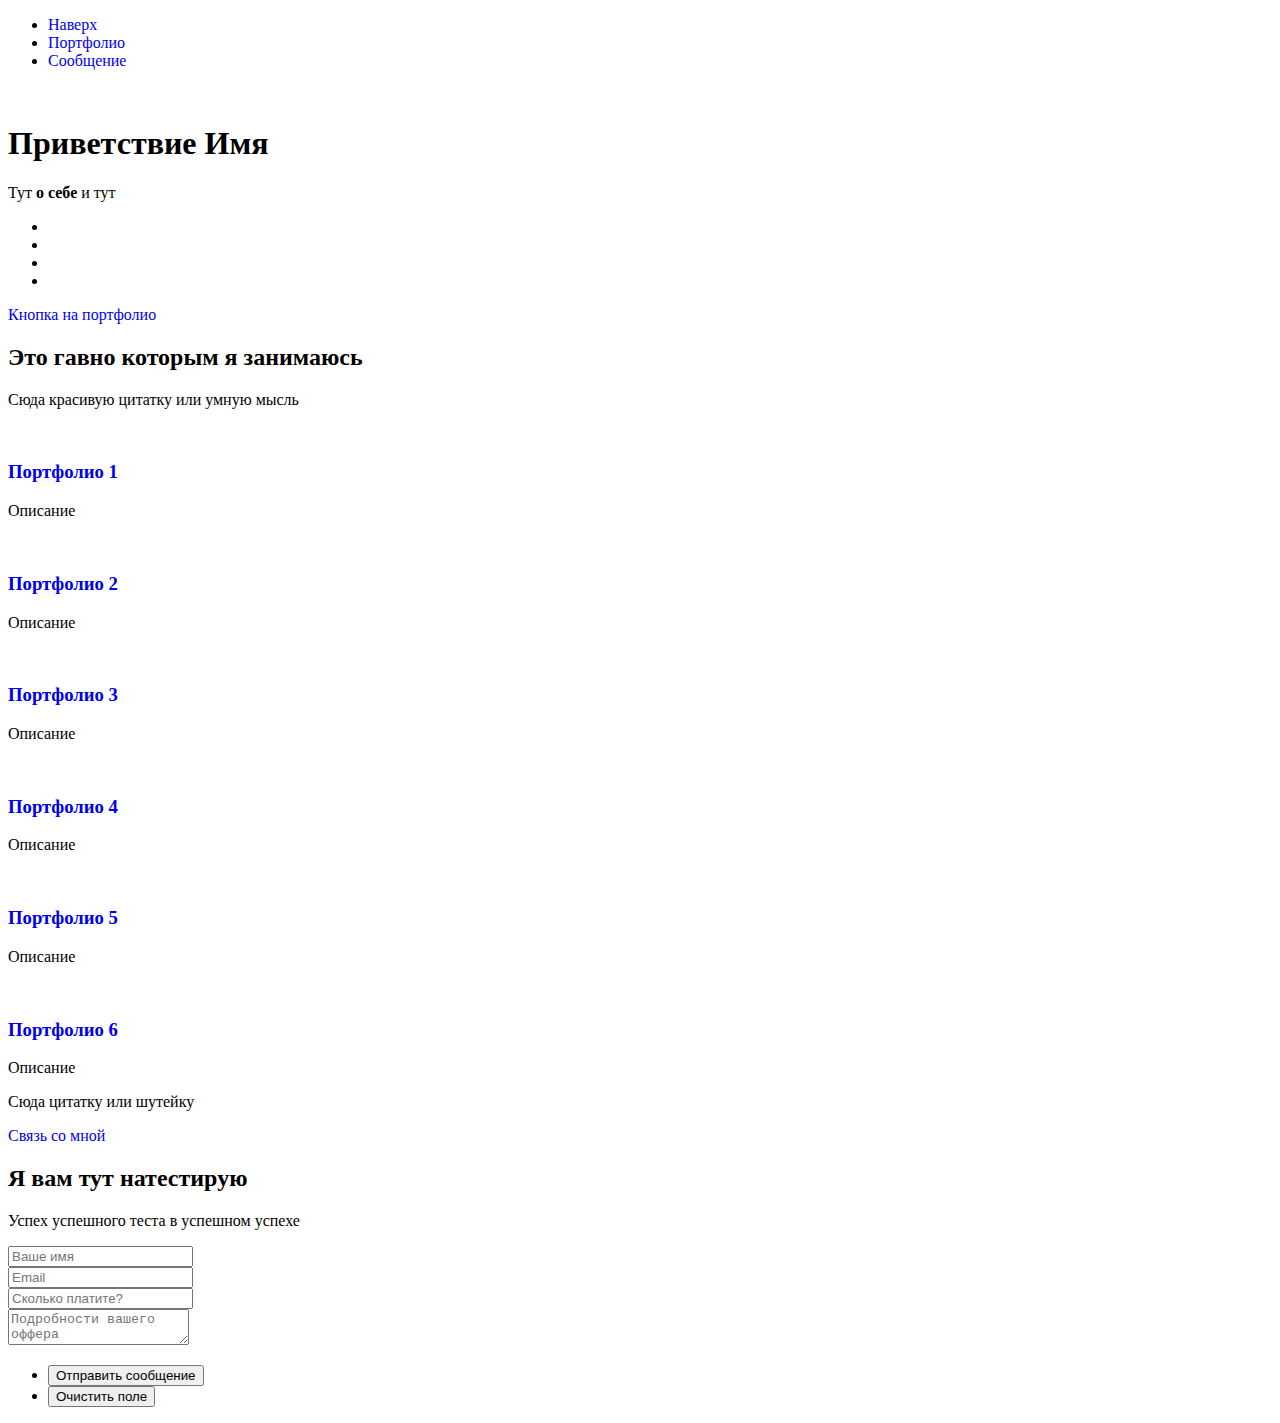
==== index.html @ ac63d782 "Add files via upload" ====
<!DOCTYPE HTML>

<html>
	<head>
		<title>Miniport by HTML5 UP</title>
		<meta charset="utf-8" />
		<meta name="viewport" content="width=device-width, initial-scale=1, user-scalable=no" />
		<link rel="stylesheet" href="assets/css/main.css" />
	</head>
	<body class="is-preload">
		<style>
			a { 
			 text-decoration: none; /* Отменяем подчеркивание у ссылки */
			} 
		   </style>
		<!-- Nav -->
			<nav id="nav">
				<ul class="container">
					<li><a href="#top">Наверх</a></li>
					<li><a href="#portfolio">Портфолио</a></li>
					<li><a href="#contact">Сообщение</a></li>
					
				</ul>
			</nav>

		<!-- Home -->
			<article id="top" class="wrapper style1">
				<div class="container">
					<div class="row">
						<div class="col-4 col-5-large col-12-medium">
							<span class="image fit"><img src="images/pic00.jpg" alt="" /></span>
						</div>
						<div class="col-8 col-7-large col-12-medium">
							<header>
								<h1>Приветствие <strong>Имя</strong></h1>
							</header>
							<p>Тут <strong>о себе</strong> и тут </p>
							
							<ul class="social">
								
								<li><a href="#" class="bx bxl-telegram"></a></li>
								<li><a href="#" class="bx bxl-whatsapp"></a></li>
								<li><a href="#" class="bx bxl-stack-overflow"></a></li>
								<li><a href="#" class="bx bxl-github"></a></li>
							</ul>

							<a href="#portfolio" class="button large scrolly">Кнопка на портфолио</a>
						</div>
					</div>
				</div>
			</article>

		<!-- Work -->
		


		<!-- Portfolio -->
			<article id="portfolio" class="wrapper style3">
				<div class="container">
					<header>
						<h2>Это гавно которым я занимаюсь</h2>
						<p>Сюда красивую цитатку или умную мысль</p>
					</header>
					<div class="row">
						<div class="col-4 col-6-medium col-12-small">
							<article class="box style2">
								<a href="#" class="image featured"><img src="images/pic01.jpg" alt="" /></a>
								<h3><a href="#">Портфолио 1</a></h3>
								<p>Описание</p>
							</article>
						</div>
						<div class="col-4 col-6-medium col-12-small">
							<article class="box style2">
								<a href="#" class="image featured"><img src="images/pic02.jpg" alt="" /></a>
								<h3><a href="#">Портфолио 2</a></h3>
								<p>Описание</p>
							</article>
						</div>
						<div class="col-4 col-6-medium col-12-small">
							<article class="box style2">
								<a href="#" class="image featured"><img src="images/pic03.jpg" alt="" /></a>
								<h3><a href="#">Портфолио 3</a></h3>
								<p>Описание</p>
							</article>
						</div>
						<div class="col-4 col-6-medium col-12-small">
							<article class="box style2">
								<a href="#" class="image featured"><img src="images/pic04.jpg" alt="" /></a>
								<h3><a href="#">Портфолио 4</a></h3>
								<p>Описание</p>
							</article>
						</div>
						<div class="col-4 col-6-medium col-12-small">
							<article class="box style2">
								<a href="#" class="image featured"><img src="images/pic05.jpg" alt="" /></a>
								<h3><a href="#">Портфолио 5</a></h3>
								<p>Описание</p>
							</article>
						</div>
						<div class="col-4 col-6-medium col-12-small">
							<article class="box style2">
								<a href="#" class="image featured"><img src="images/pic06.jpg" alt="" /></a>
								<h3><a href="#">Портфолио 6</a></h3>
								<p>Описание</p>
							</article>
						</div>
					</div>
					<footer>
						<p>Сюда цитатку или шутейку</p>
						<a href="#contact" class="button large scrolly">Связь со мной</a>
					</footer>
				</div>
			</article>

		<!-- Contact -->
			<article id="contact" class="wrapper style4">
				<div class="container medium">
					<header>
						<h2>Я вам тут натестирую</h2>
						<p>Успех успешного теста в успешном успехе</p>
					</header>
					<div class="row">
						<div class="col-12">
							<form method="post" action="#">
								<div class="row">
									<div class="col-6 col-12-small">
										<input type="text" name="name" id="name" placeholder="Ваше имя" />
									</div>
									<div class="col-6 col-12-small">
										<input type="text" name="email" id="email" placeholder="Email" />
									</div>
									<div class="col-12">
										<input type="text" name="Subject" id="subject" placeholder="Сколько платите?" />
									</div>
									<div class="col-12">
										<textarea name="message" id="message" placeholder="Подробности вашего оффера"></textarea>
									</div>
									<div class="col-12">
										<ul class="actions">
											<li><input type="submit" value="Отправить сообщение" /></li>
											<li><input type="reset" value="Очистить поле" class="alt" /></li>
										</ul>
									</div>
								</div>
							</form>
						</div>
						

								
						
								
								
								<link href="C:\Users\p3ek4\OneDrive\Рабочий стол\Ver1Stage\boxicons-2.1.4\css\boxicons.min.css" rel='stylesheet'>
								<!--
								<li><a href="#" class="icon solid fa-rss"><span>RSS</span></a></li>
								<li><a href="#" class="icon brands fa-instagram"><span>Instagram</span></a></li>
								<li><a href="#" class="icon brands fa-foursquare"><span>Foursquare</span></a></li>
								<li><a href="#" class="icon brands fa-skype"><span>Skype</span></a></li>
								<li><a href="#" class="icon brands fa-soundcloud"><span>Soundcloud</span></a></li>
								<li><a href="#" class="icon brands fa-youtube"><span>YouTube</span></a></li>
								<li><a href="#" class="icon brands fa-blogger"><span>Blogger</span></a></li>
								<li><a href="#" class="icon brands fa-flickr"><span>Flickr</span></a></li>
								<li><a href="#" class="icon brands fa-vimeo"><span>Vimeo</span></a></li>
								-->
							</ul>
							
						</div>
					</div>
					
				</div>
			</article>

		<!-- Scripts -->
			<script src="assets/js/jquery.min.js"></script>
			<script src="assets/js/jquery.scrolly.min.js"></script>
			<script src="assets/js/browser.min.js"></script>
			<script src="assets/js/breakpoints.min.js"></script>
			<script src="assets/js/util.js"></script>
			<script src="assets/js/main.js"></script>
			<script src="assets/js/boxicons.js"></script>
			

	</body>
</html>
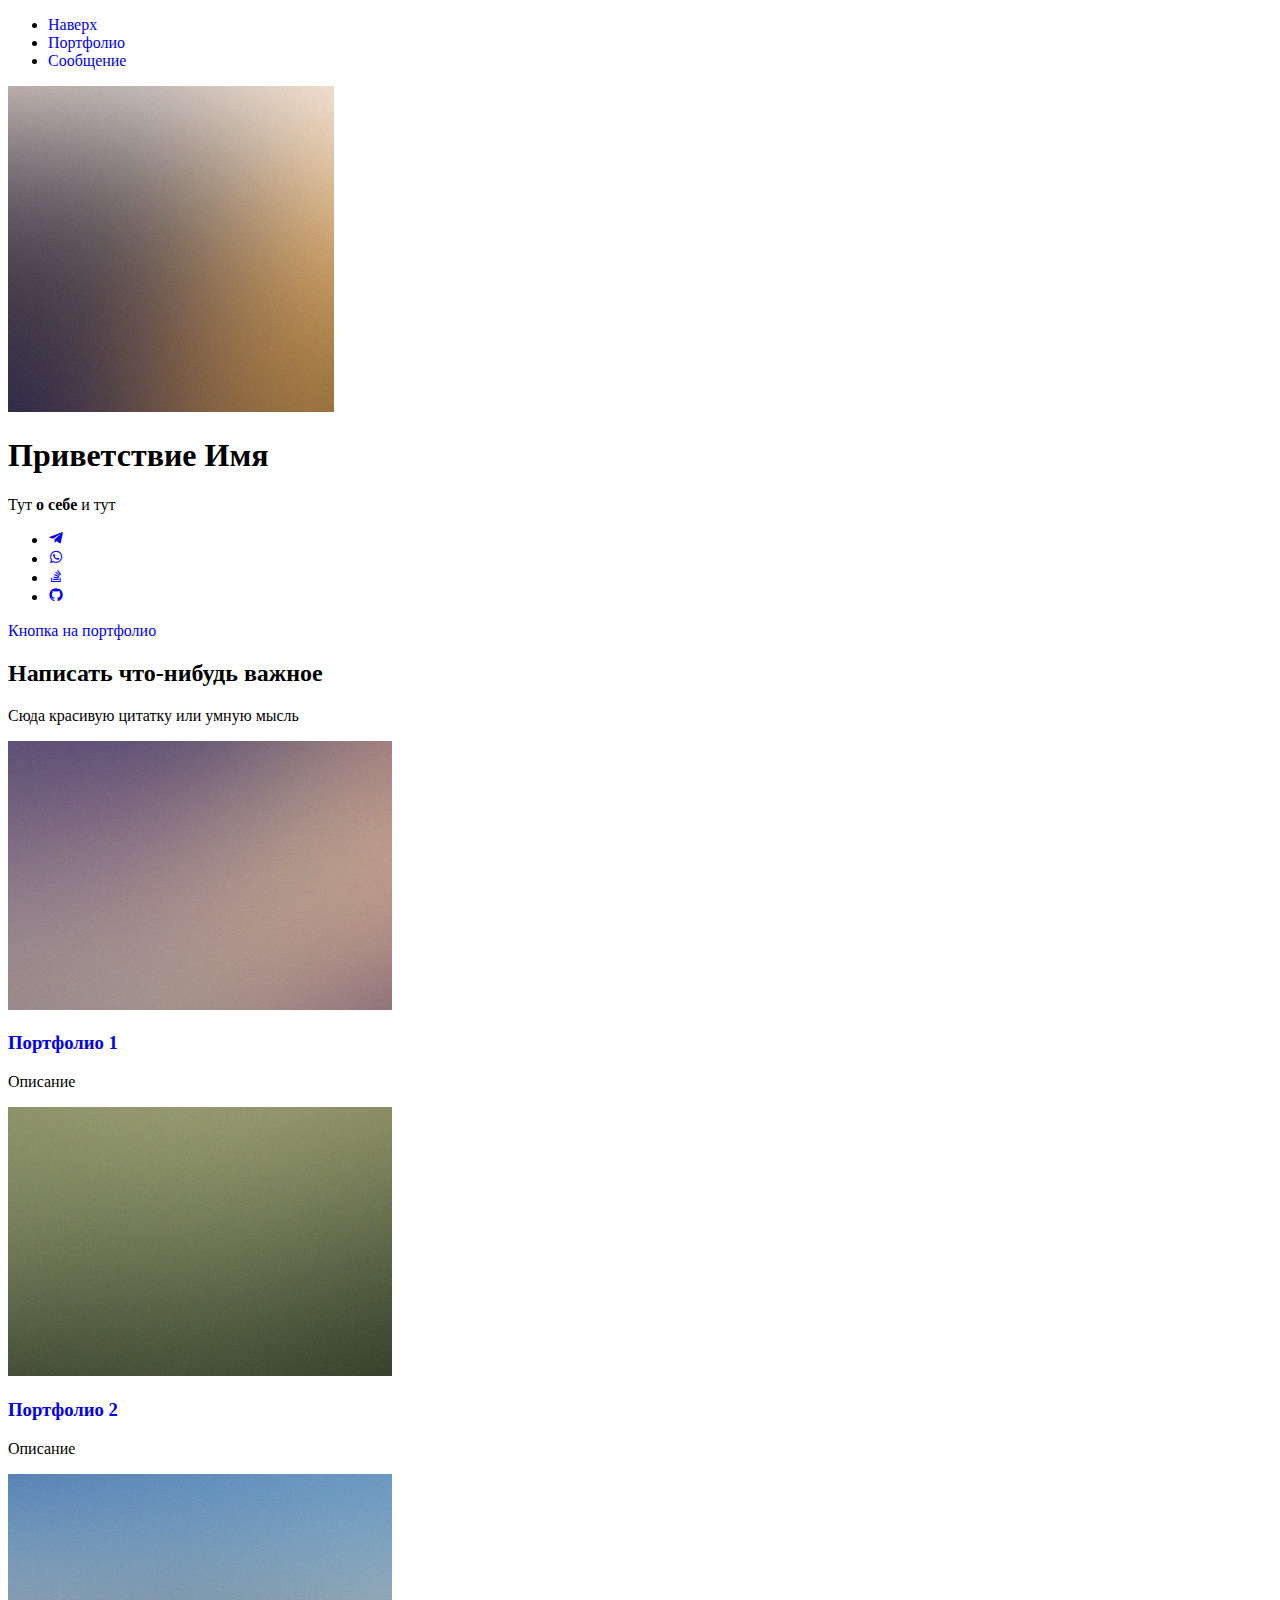
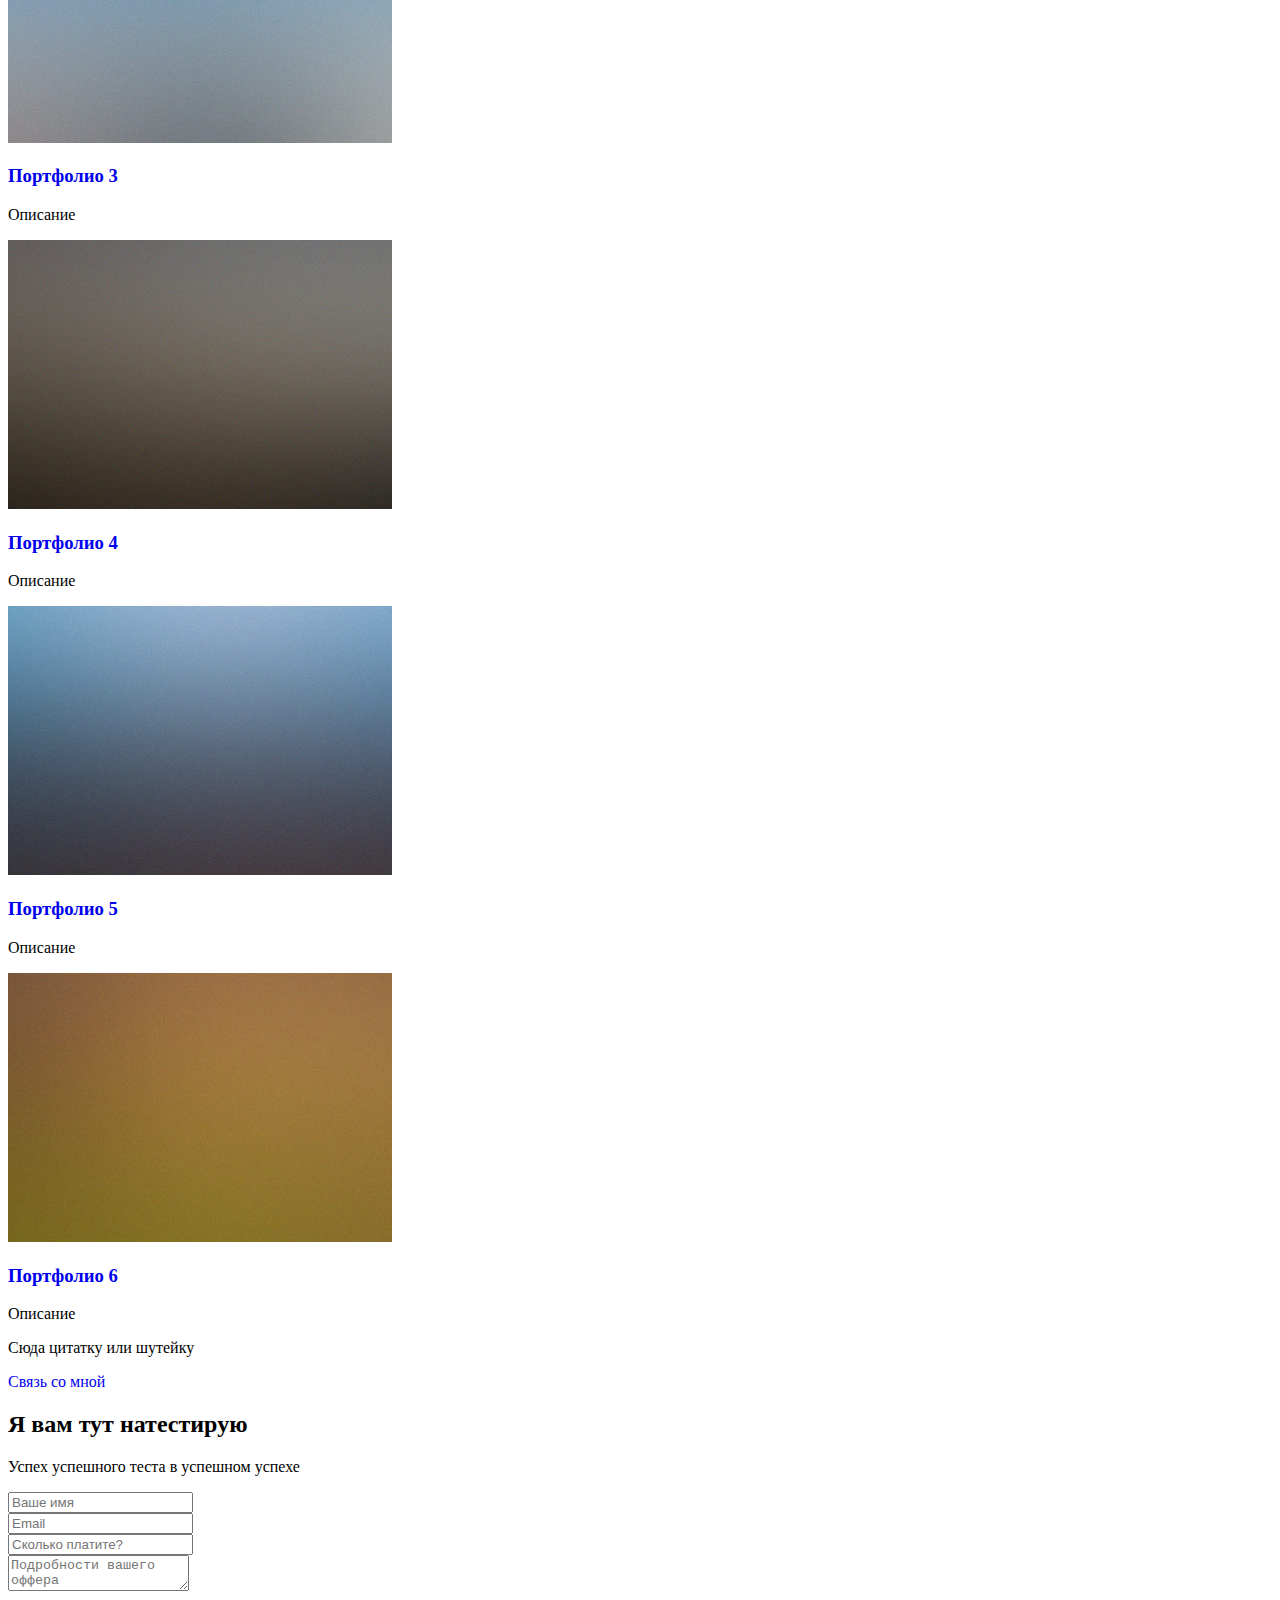
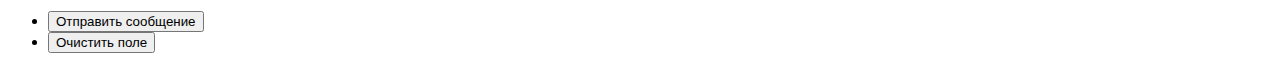
==== commit 7ecce3bf: "Update index.html" ====
--- a/index.html
+++ b/index.html
@@ -2,7 +2,10 @@
 
 <html>
 	<head>
-		<title>Miniport by HTML5 UP</title>
+		
+			<link rel="icon" href="favicon.ico"><!-- 32×32 -->
+		  
+		<title>Igor Akh - QA</title>
 		<meta charset="utf-8" />
 		<meta name="viewport" content="width=device-width, initial-scale=1, user-scalable=no" />
 		<link rel="stylesheet" href="assets/css/main.css" />
@@ -58,7 +61,7 @@
 			<article id="portfolio" class="wrapper style3">
 				<div class="container">
 					<header>
-						<h2>Это гавно которым я занимаюсь</h2>
+						<h2>Написать что-нибудь важное</h2>
 						<p>Сюда красивую цитатку или умную мысль</p>
 					</header>
 					<div class="row">
@@ -150,7 +153,7 @@
 						
 								
 								
-								<link href="C:\Users\p3ek4\OneDrive\Рабочий стол\Ver1Stage\boxicons-2.1.4\css\boxicons.min.css" rel='stylesheet'>
+								<link href="boxicons-2.1.4\css\boxicons.min.css" rel='stylesheet'>
 								<!--
 								<li><a href="#" class="icon solid fa-rss"><span>RSS</span></a></li>
 								<li><a href="#" class="icon brands fa-instagram"><span>Instagram</span></a></li>
@@ -181,4 +184,4 @@
 			
 
 	</body>
-</html>+</html>
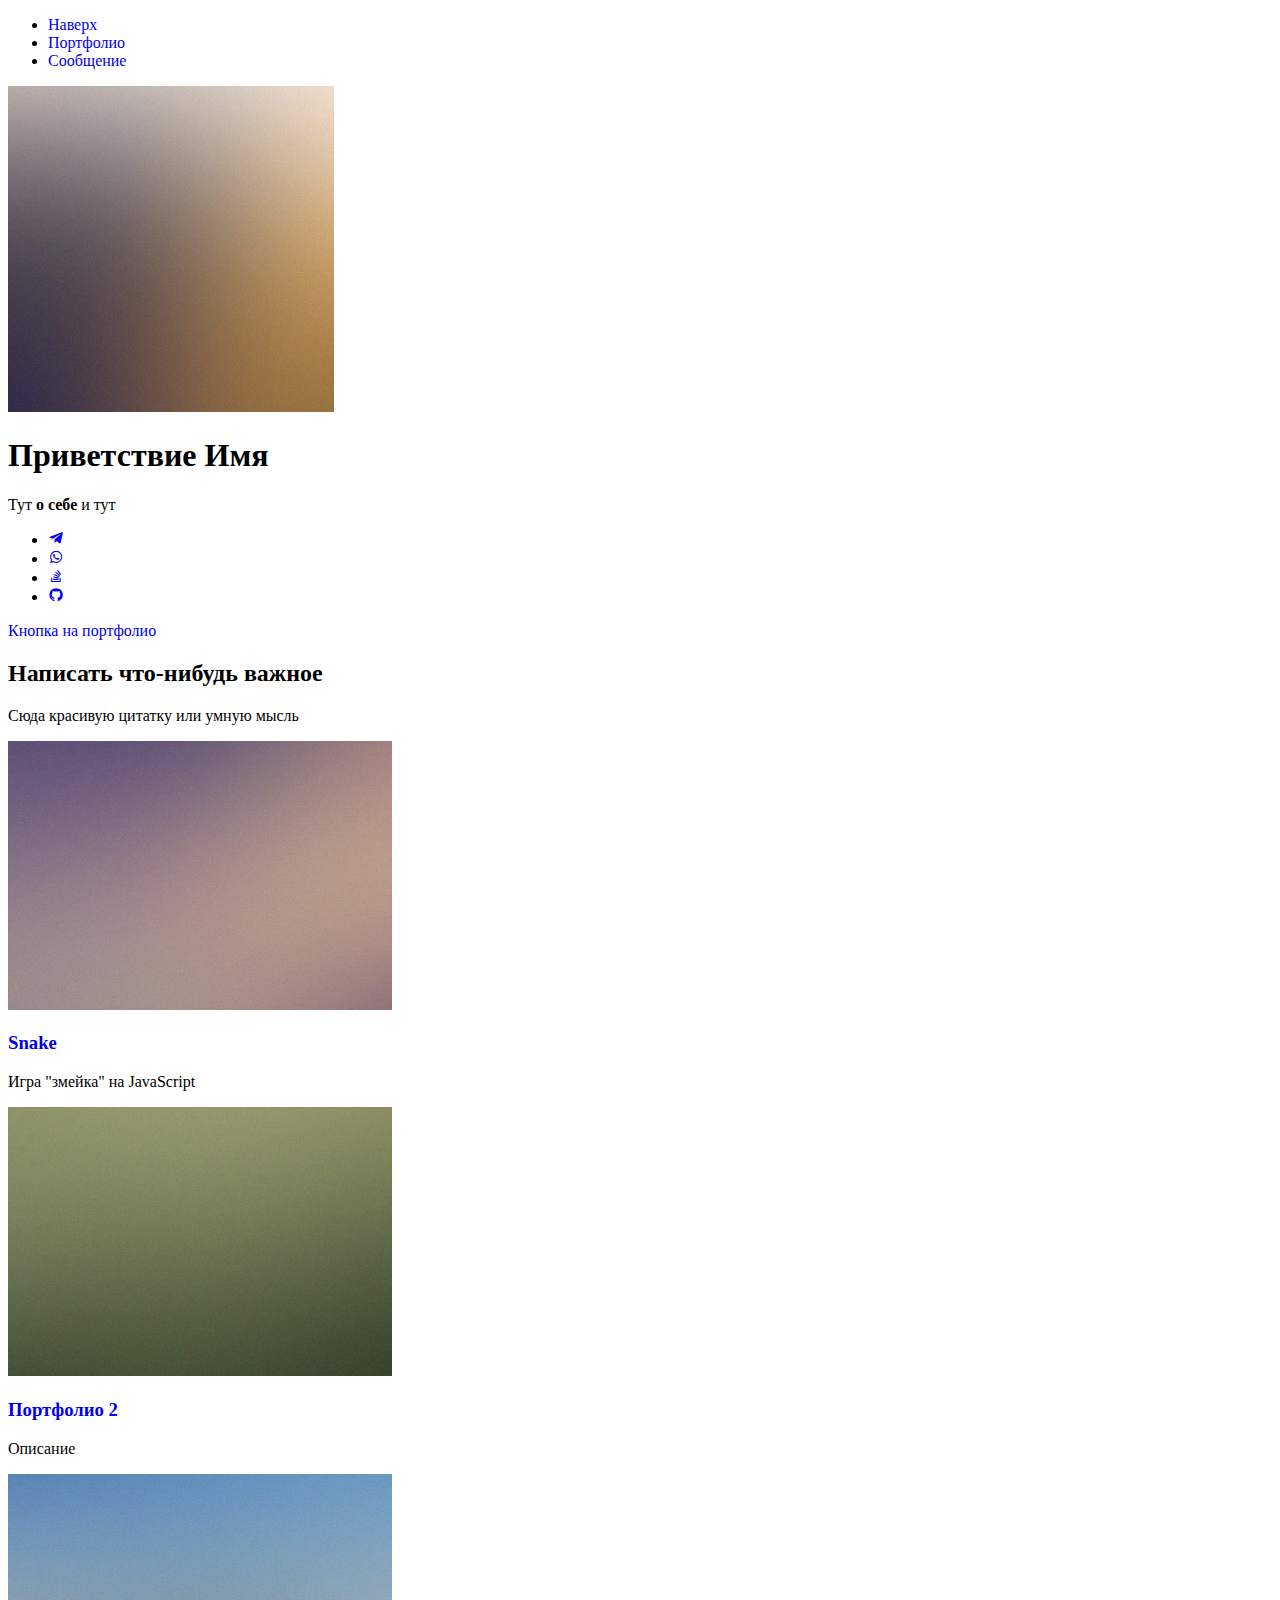
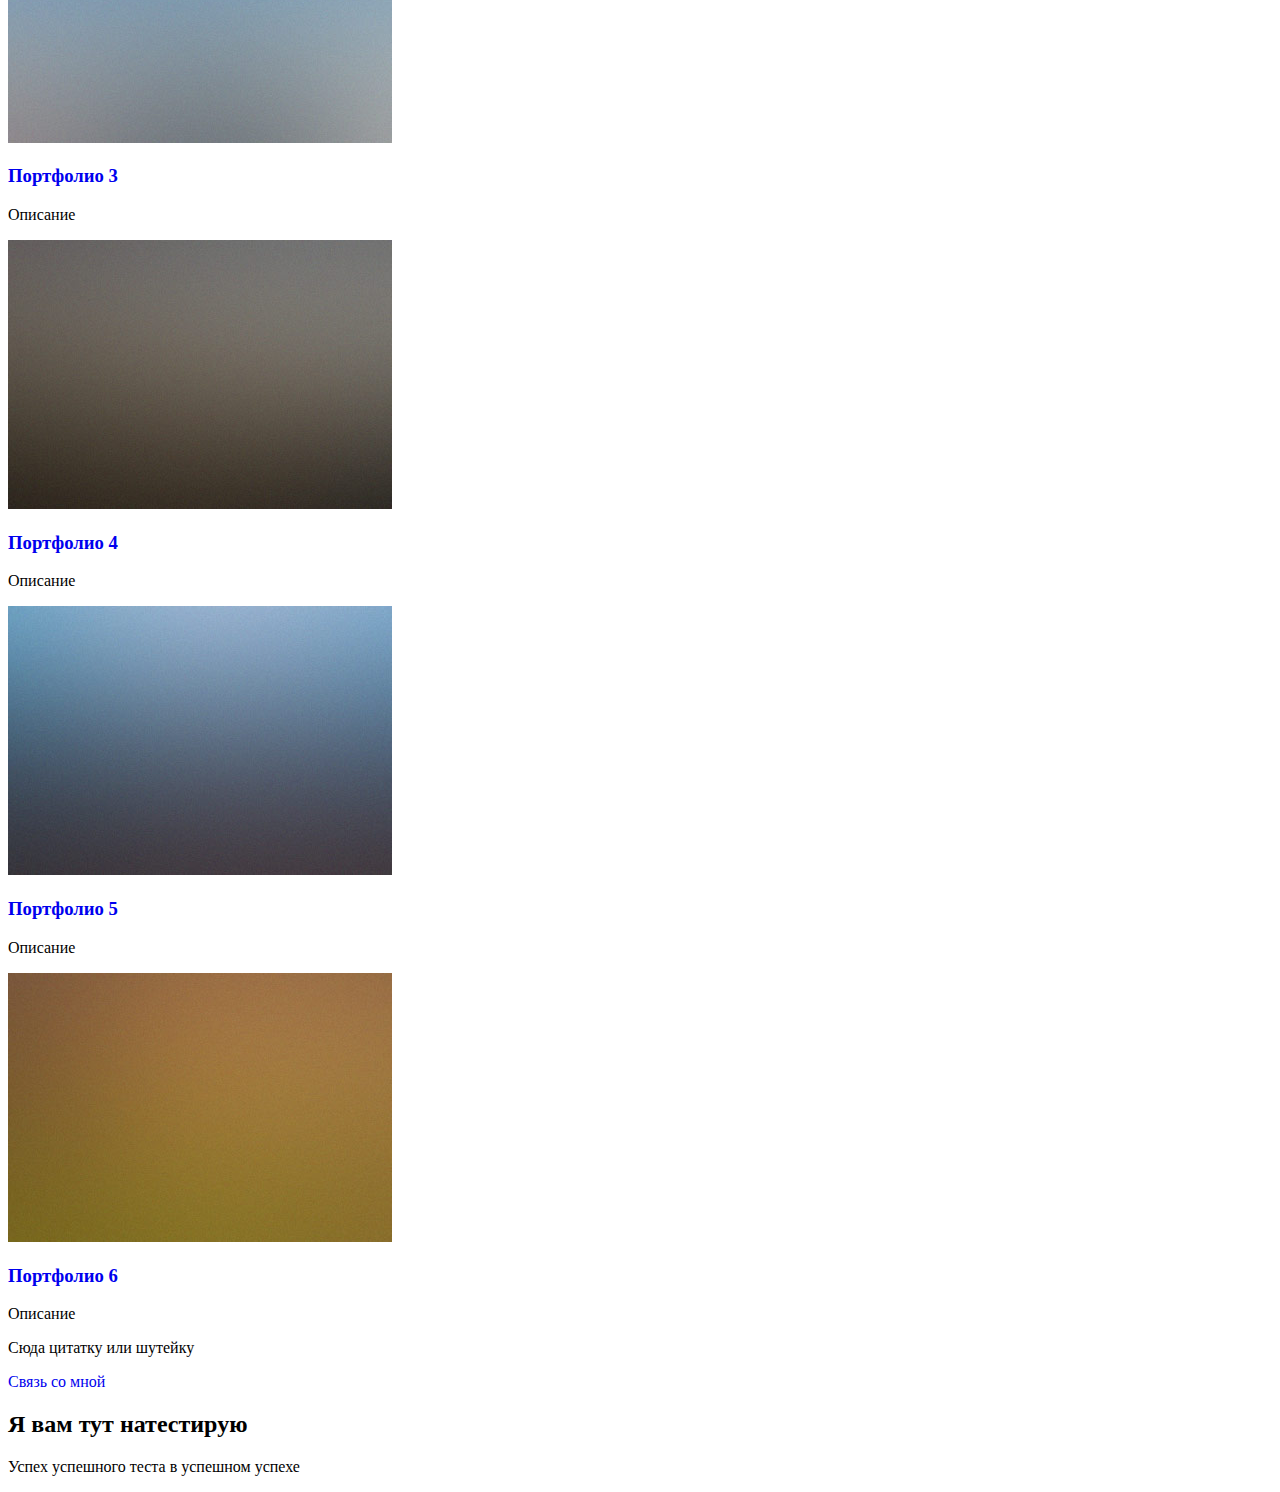
==== commit 6ab2257b: "ver3" ====
--- a/index.html
+++ b/index.html
@@ -3,12 +3,29 @@
 <html>
 	<head>
 		
-			<link rel="icon" href="favicon.ico"><!-- 32×32 -->
+		<link rel="icon" href="favicon.ico"><!-- 32×32 -->
 		  
 		<title>Igor Akh - QA</title>
 		<meta charset="utf-8" />
 		<meta name="viewport" content="width=device-width, initial-scale=1, user-scalable=no" />
 		<link rel="stylesheet" href="assets/css/main.css" />
+		<!-- Yandex.Metrika counter -->
+<script type="text/javascript" >
+   (function(m,e,t,r,i,k,a){m[i]=m[i]||function(){(m[i].a=m[i].a||[]).push(arguments)};
+   m[i].l=1*new Date();
+   for (var j = 0; j < document.scripts.length; j++) {if (document.scripts[j].src === r) { return; }}
+   k=e.createElement(t),a=e.getElementsByTagName(t)[0],k.async=1,k.src=r,a.parentNode.insertBefore(k,a)})
+   (window, document, "script", "https://mc.yandex.ru/metrika/tag.js", "ym");
+
+   ym(93411549, "init", {
+        clickmap:true,
+        trackLinks:true,
+        accurateTrackBounce:true,
+        webvisor:true
+   });
+</script>
+<noscript><div><img src="https://mc.yandex.ru/watch/93411549" style="position:absolute; left:-9999px;" alt="" /></div></noscript>
+<!-- /Yandex.Metrika counter -->
 	</head>
 	<body class="is-preload">
 		<style>
@@ -41,10 +58,10 @@
 							
 							<ul class="social">
 								
-								<li><a href="#" class="bx bxl-telegram"></a></li>
-								<li><a href="#" class="bx bxl-whatsapp"></a></li>
+								<li><a href="https://t.me/pe3k4bo0" class="bx bxl-telegram"></a></li>
+								<li><a href="https://wa.me/79990596606" class="bx bxl-whatsapp"></a></li>
 								<li><a href="#" class="bx bxl-stack-overflow"></a></li>
-								<li><a href="#" class="bx bxl-github"></a></li>
+								<li><a href="https://github.com/IgorAkh-QA" class="bx bxl-github"></a></li>
 							</ul>
 
 							<a href="#portfolio" class="button large scrolly">Кнопка на портфолио</a>
@@ -60,6 +77,7 @@
 		<!-- Portfolio -->
 			<article id="portfolio" class="wrapper style3">
 				<div class="container">
+					
 					<header>
 						<h2>Написать что-нибудь важное</h2>
 						<p>Сюда красивую цитатку или умную мысль</p>
@@ -67,9 +85,9 @@
 					<div class="row">
 						<div class="col-4 col-6-medium col-12-small">
 							<article class="box style2">
-								<a href="#" class="image featured"><img src="images/pic01.jpg" alt="" /></a>
-								<h3><a href="#">Портфолио 1</a></h3>
-								<p>Описание</p>
+								<a href="snake.html" class="image featured"><img src="images/pic01.jpg" alt="" /></a>
+								<h3><a href="snake.html">Snake</a></h3>
+								<p>Игра "змейка" на JavaScript</p>
 							</article>
 						</div>
 						<div class="col-4 col-6-medium col-12-small">
@@ -122,38 +140,8 @@
 						<h2>Я вам тут натестирую</h2>
 						<p>Успех успешного теста в успешном успехе</p>
 					</header>
-					<div class="row">
-						<div class="col-12">
-							<form method="post" action="#">
-								<div class="row">
-									<div class="col-6 col-12-small">
-										<input type="text" name="name" id="name" placeholder="Ваше имя" />
-									</div>
-									<div class="col-6 col-12-small">
-										<input type="text" name="email" id="email" placeholder="Email" />
-									</div>
-									<div class="col-12">
-										<input type="text" name="Subject" id="subject" placeholder="Сколько платите?" />
-									</div>
-									<div class="col-12">
-										<textarea name="message" id="message" placeholder="Подробности вашего оффера"></textarea>
-									</div>
-									<div class="col-12">
-										<ul class="actions">
-											<li><input type="submit" value="Отправить сообщение" /></li>
-											<li><input type="reset" value="Очистить поле" class="alt" /></li>
-										</ul>
-									</div>
-								</div>
-							</form>
-						</div>
-						
-
-								
-						
-								
-								
-								<link href="boxicons-2.1.4\css\boxicons.min.css" rel='stylesheet'>
+					
+						<link href="boxicons-2.1.4\css\boxicons.min.css" rel='stylesheet'>
 								<!--
 								<li><a href="#" class="icon solid fa-rss"><span>RSS</span></a></li>
 								<li><a href="#" class="icon brands fa-instagram"><span>Instagram</span></a></li>
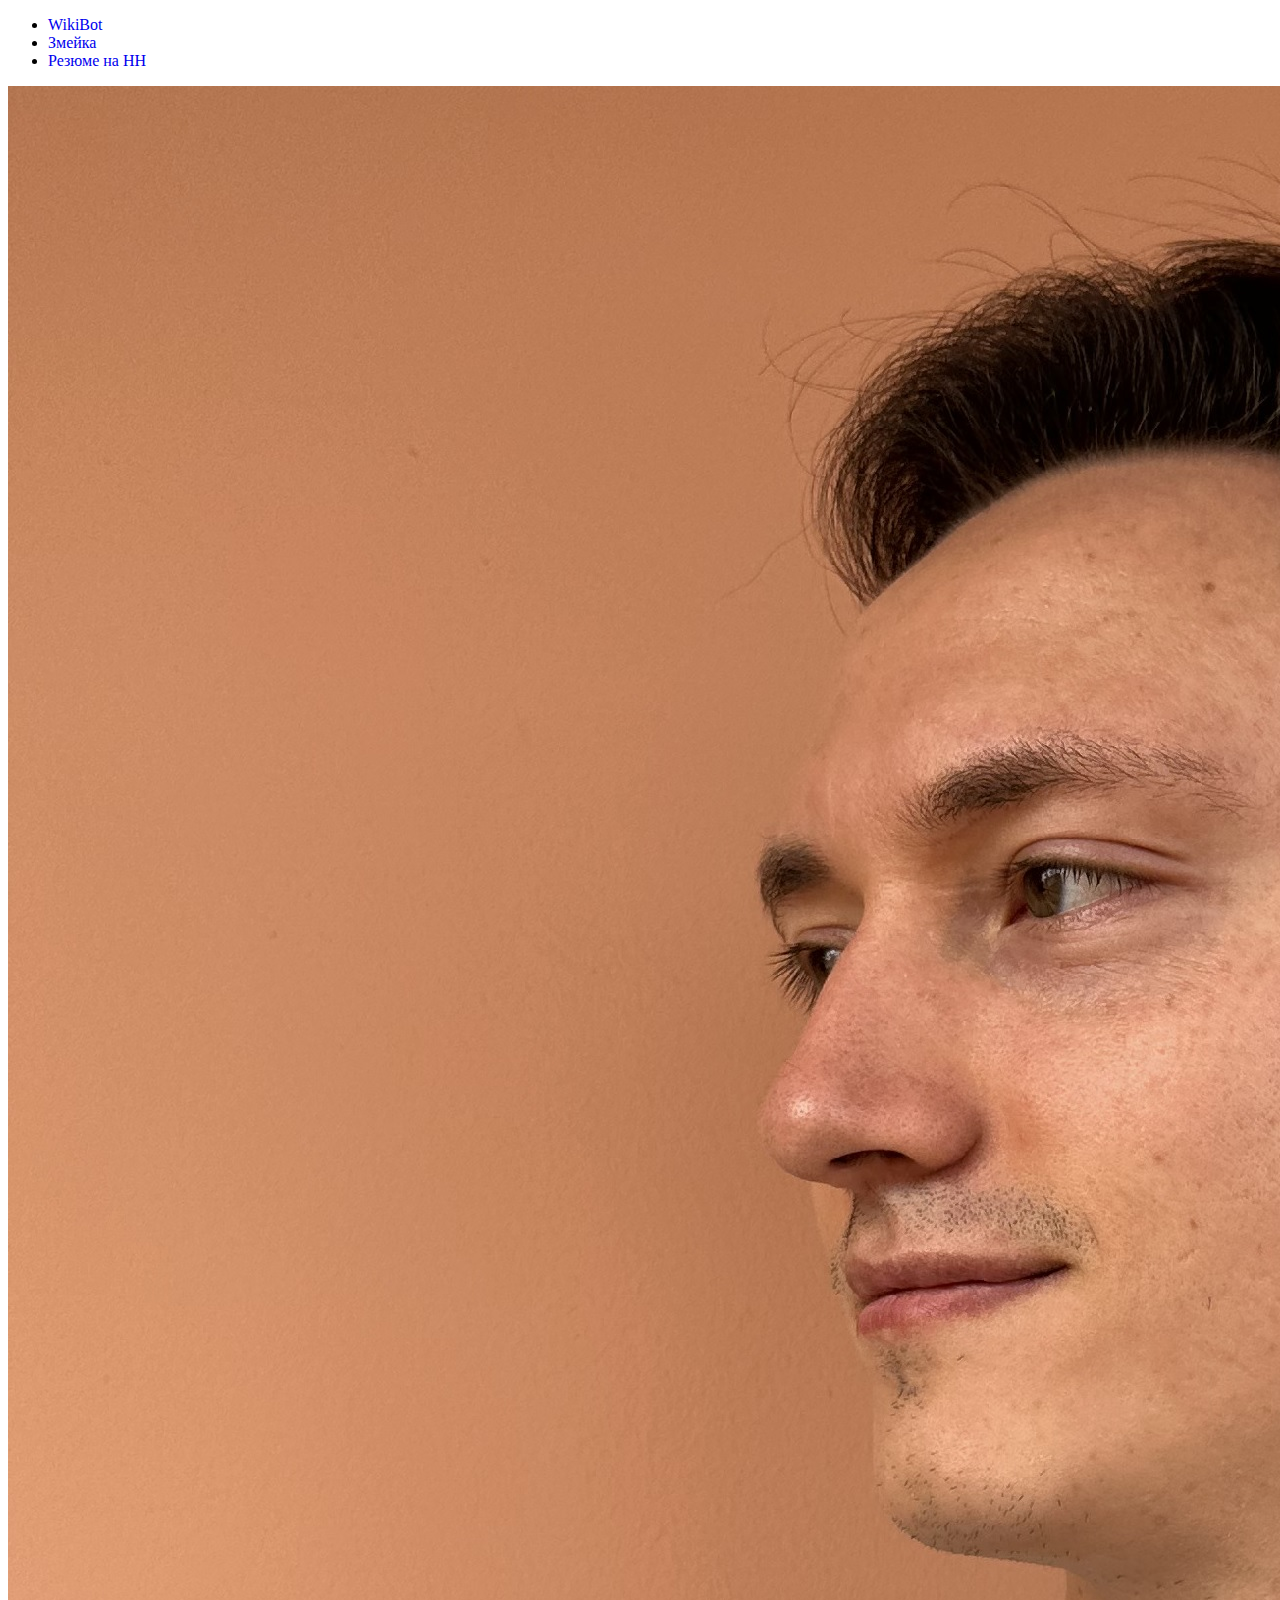
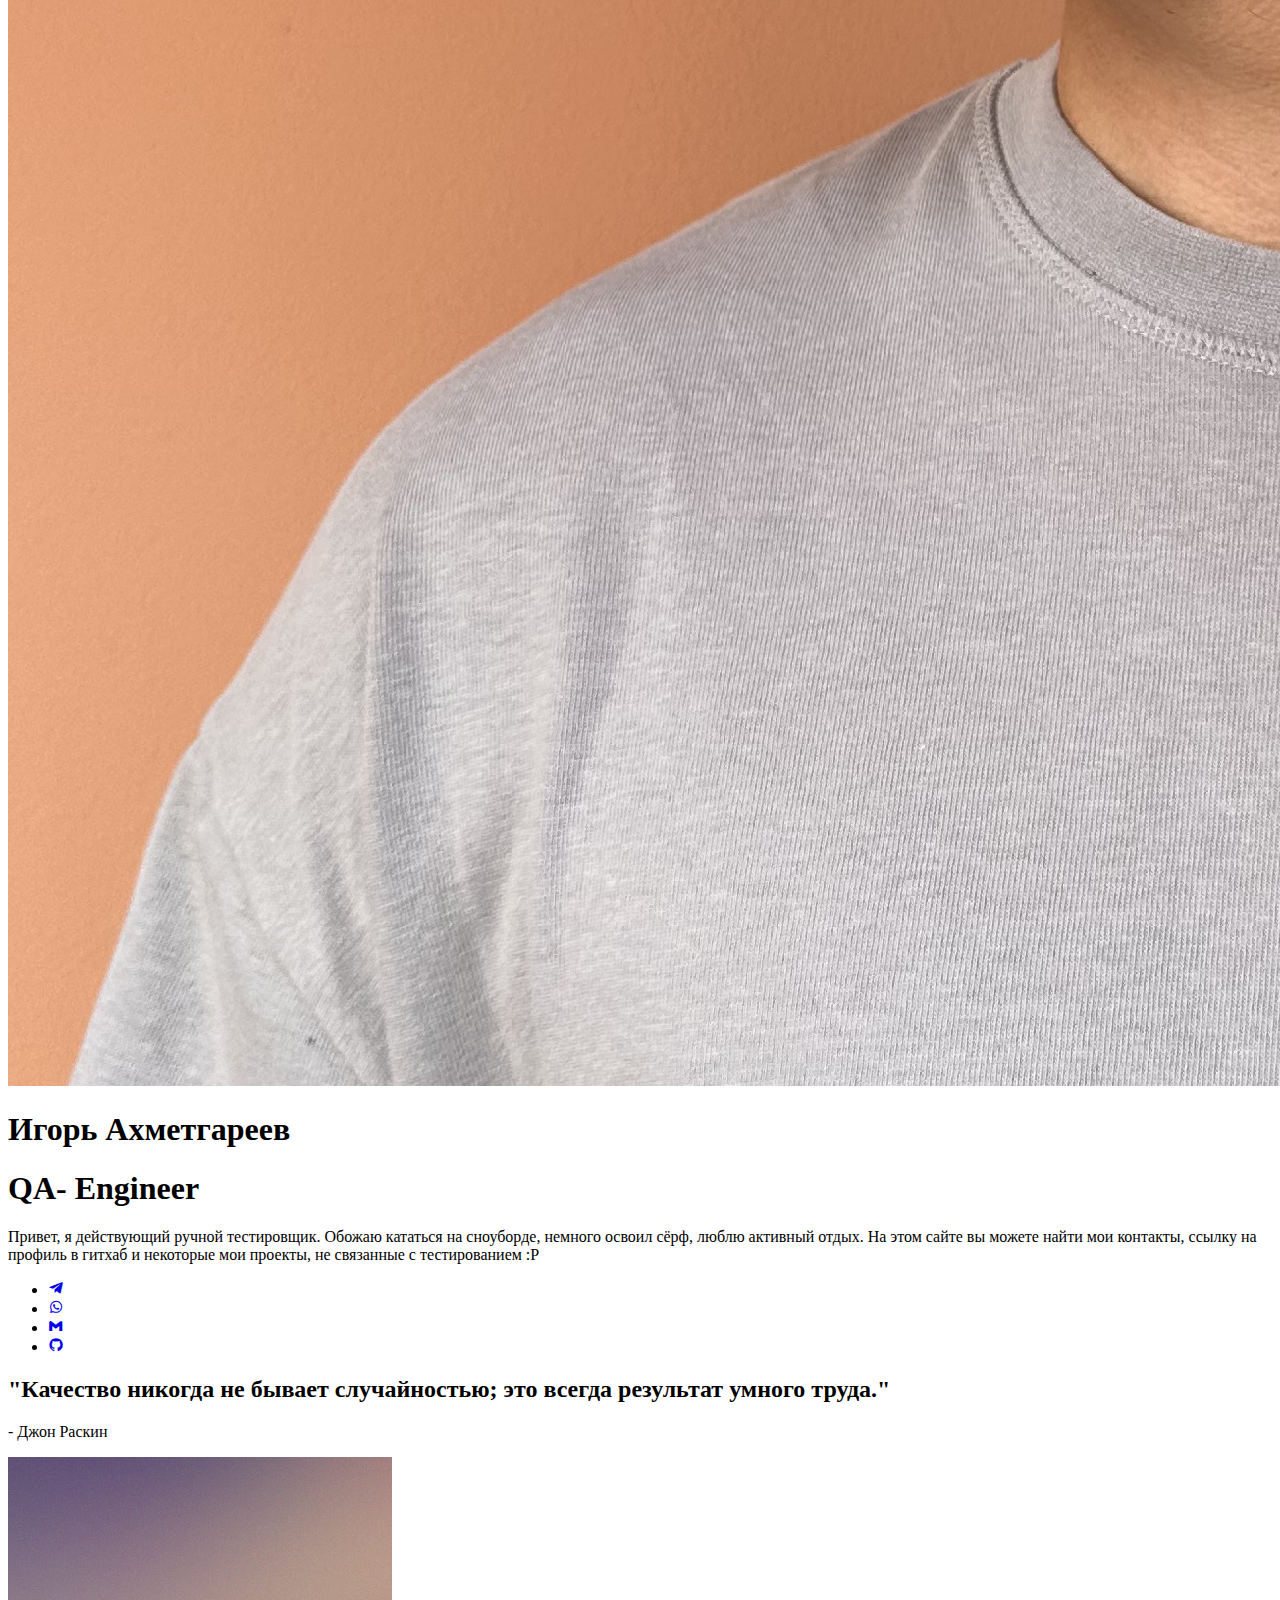
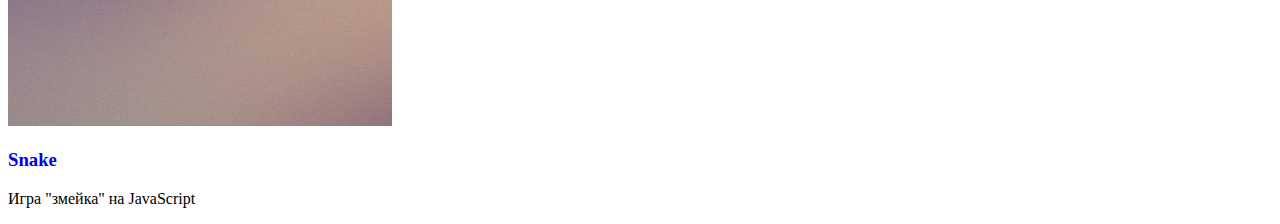
==== commit af2c328a: "edit photo" ====
--- a/index.html
+++ b/index.html
@@ -36,9 +36,9 @@
 		<!-- Nav -->
 			<nav id="nav">
 				<ul class="container">
-					<li><a href="#top">Наверх</a></li>
-					<li><a href="#portfolio">Портфолио</a></li>
-					<li><a href="#contact">Сообщение</a></li>
+					<li><a href="https://t.me/IgorQA_GlossaryBot">WikiBot</a></li>
+					<li><a href="#portfolio">Змейка</a></li>
+					<li><a href="https://hh.ru/resume/c0a68a6fff0bfd0da30039ed1f6d4a35557a52">Резюме на HH</a></li>
 					
 				</ul>
 			</nav>
@@ -52,19 +52,22 @@
 						</div>
 						<div class="col-8 col-7-large col-12-medium">
 							<header>
-								<h1>Приветствие <strong>Имя</strong></h1>
+								<h1>Игорь Ахметгареев </h1>
+								<h1><strong>QA- Engineer</strong></h1>
 							</header>
-							<p>Тут <strong>о себе</strong> и тут </p>
+							<p>Привет, я действующий ручной тестировщик.  Обожаю кататься на сноуборде, немного освоил сёрф, люблю активный отдых. На этом сайте вы можете найти мои контакты, ссылку на профиль в гитхаб и некоторые мои проекты, не связанные с тестированием :P
+
+							</p>
 							
 							<ul class="social">
 								
-								<li><a href="https://t.me/pe3k4bo0" class="bx bxl-telegram"></a></li>
+								<li><a href="https://t.me/Akh_Igor" class="bx bxl-telegram"></a></li>
 								<li><a href="https://wa.me/79990596606" class="bx bxl-whatsapp"></a></li>
-								<li><a href="#" class="bx bxl-stack-overflow"></a></li>
+								<li><a href="mailto:igor.akhmetgareev@gmail.com" class='bx bxl-gmail'></a></li>
 								<li><a href="https://github.com/IgorAkh-QA" class="bx bxl-github"></a></li>
 							</ul>
 
-							<a href="#portfolio" class="button large scrolly">Кнопка на портфолио</a>
+							
 						</div>
 					</div>
 				</div>
@@ -79,67 +82,24 @@
 				<div class="container">
 					
 					<header>
-						<h2>Написать что-нибудь важное</h2>
-						<p>Сюда красивую цитатку или умную мысль</p>
+						<h2>"Качество никогда не бывает случайностью; это всегда результат умного труда."</h2>
+						<p>- Джон Раскин</p>
 					</header>
 					<div class="row">
-						<div class="col-4 col-6-medium col-12-small">
+						<div class="col-5 col-6-medium col-12-small">
 							<article class="box style2">
 								<a href="snake.html" class="image featured"><img src="images/pic01.jpg" alt="" /></a>
 								<h3><a href="snake.html">Snake</a></h3>
 								<p>Игра "змейка" на JavaScript</p>
 							</article>
 						</div>
-						<div class="col-4 col-6-medium col-12-small">
-							<article class="box style2">
-								<a href="#" class="image featured"><img src="images/pic02.jpg" alt="" /></a>
-								<h3><a href="#">Портфолио 2</a></h3>
-								<p>Описание</p>
-							</article>
-						</div>
-						<div class="col-4 col-6-medium col-12-small">
-							<article class="box style2">
-								<a href="#" class="image featured"><img src="images/pic03.jpg" alt="" /></a>
-								<h3><a href="#">Портфолио 3</a></h3>
-								<p>Описание</p>
-							</article>
-						</div>
-						<div class="col-4 col-6-medium col-12-small">
-							<article class="box style2">
-								<a href="#" class="image featured"><img src="images/pic04.jpg" alt="" /></a>
-								<h3><a href="#">Портфолио 4</a></h3>
-								<p>Описание</p>
-							</article>
-						</div>
-						<div class="col-4 col-6-medium col-12-small">
-							<article class="box style2">
-								<a href="#" class="image featured"><img src="images/pic05.jpg" alt="" /></a>
-								<h3><a href="#">Портфолио 5</a></h3>
-								<p>Описание</p>
-							</article>
-						</div>
-						<div class="col-4 col-6-medium col-12-small">
-							<article class="box style2">
-								<a href="#" class="image featured"><img src="images/pic06.jpg" alt="" /></a>
-								<h3><a href="#">Портфолио 6</a></h3>
-								<p>Описание</p>
-							</article>
-						</div>
-					</div>
-					<footer>
-						<p>Сюда цитатку или шутейку</p>
-						<a href="#contact" class="button large scrolly">Связь со мной</a>
-					</footer>
+						
+					
 				</div>
 			</article>
 
 		<!-- Contact -->
-			<article id="contact" class="wrapper style4">
-				<div class="container medium">
-					<header>
-						<h2>Я вам тут натестирую</h2>
-						<p>Успех успешного теста в успешном успехе</p>
-					</header>
+			
 					
 						<link href="boxicons-2.1.4\css\boxicons.min.css" rel='stylesheet'>
 								<!--
